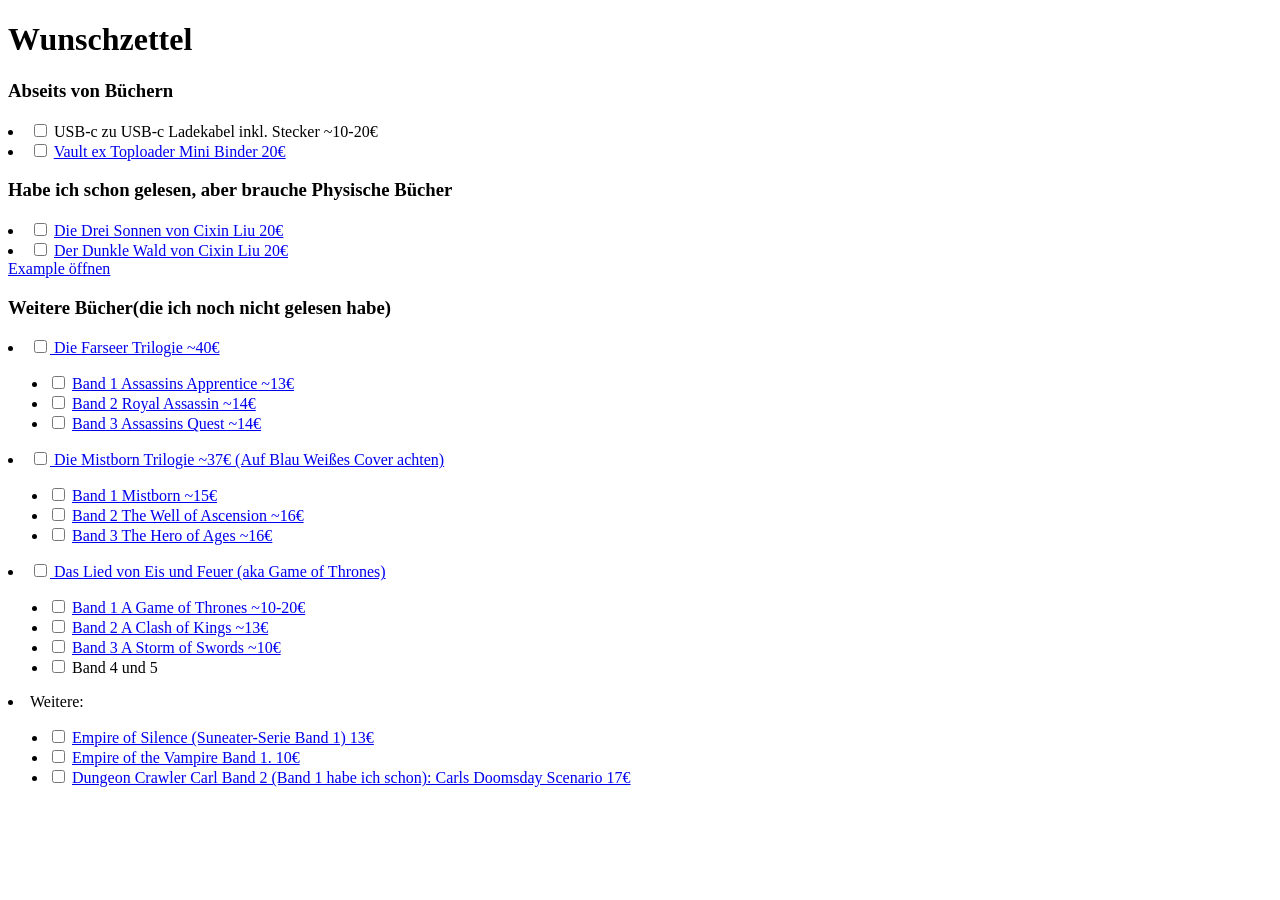
==== index.html @ 37604f82 "Fertiger Wunschzettel erstmal" ====
<!DOCTYPE html>
<html lang="de">
<head>
  <meta charset="UTF-8">
  <title>Wunschzettel</title>
</head>
<body>

  <h1>Wunschzettel</h1>

  <p>
    <h3>Abseits von Büchern</h3>
    <li>
      <input type="checkbox"> USB-c zu USB-c Ladekabel inkl. Stecker ~10-20€ 
    </li>
    <li>
      <input type="checkbox"> <a href="https://www.example.com" target="_blank"> Vault ex Toploader Mini Binder 20€</a>
    </li>
  </p>

  <p>
    <h3>Habe ich schon gelesen, aber brauche Physische Bücher</h3>
    <li>
      <input type="checkbox"> <a href="https://www.example.com" target="_blank"> Die Drei Sonnen von Cixin Liu 20€</a>
    </li>
    <li>
      <input type="checkbox"> <a href="https://www.example.com" target="_blank"> Der Dunkle Wald von Cixin Liu 20€</a>
    </li>

    <a href="https://www.example.com" target="_blank">Example öffnen</a>
  </p>

  <h3>Weitere Bücher(die ich noch nicht gelesen habe)</h3>

  
  <li>
   <input type="checkbox"><a href="https://www.example.com" target="_blank"> Die Farseer Trilogie ~40€</a>
    <ul>
      <li>
        <input type="checkbox"> <a href="https://www.example.com" target="_blank">Band 1 Assassins Apprentice ~13€</a>
      </li>
      <li>
        <input type="checkbox"> <a href="https://www.example.com" target="_blank"> Band 2 Royal Assassin ~14€</a>
      </li>
      <li>
        <input type="checkbox"> <a href="https://www.example.com" target="_blank">Band 3 Assassins Quest ~14€</a>
      </li>
    </ul>
  </li>
  <li>
   <input type="checkbox"><a href="https://www.example.com" target="_blank"> Die Mistborn Trilogie ~37€ (Auf Blau Weißes Cover achten)</a>
    <ul>
      <li>
        <input type="checkbox"> <a href="https://www.example.com" target="_blank">Band 1 Mistborn ~15€</a>
      </li>
      <li>
        <input type="checkbox"> <a href="https://www.example.com" target="_blank"> Band 2 The Well of Ascension ~16€</a>
      </li>
      <li>
        <input type="checkbox"> <a href="https://www.example.com" target="_blank">Band 3 The Hero of Ages ~16€</a>
      </li>
    </ul>
  </li>
  <li>
   <input type="checkbox"><a href="https://www.example.com" target="_blank"> Das Lied von Eis und Feuer (aka Game of Thrones)</a>
    <ul>
      <li>
        <input type="checkbox"> <a href="https://www.example.com" target="_blank">Band 1 A Game of Thrones ~10-20€</a>
      </li>
      <li>
        <input type="checkbox"> <a href="https://www.example.com" target="_blank"> Band 2 A Clash of Kings ~13€</a>
      </li>
      <li>
        <input type="checkbox"> <a href="https://www.example.com" target="_blank">Band 3 A Storm of Swords ~10€</a>
      </li>
      <li>
      <input type="checkbox"> Band 4 und 5
    </li>
    </ul>
  </li>


    <li>
    Weitere:
    <ul>
      <li>
        <input type="checkbox"> <a href="https://www.example.com" target="_blank"> Empire of Silence (Suneater-Serie Band 1) 13€</a>
      </li>
      <li>
        <input type="checkbox"> <a href="https://www.example.com" target="_blank"> Empire of the Vampire Band 1. 10€</a>
      </li>
      <li>
        <input type="checkbox"> <a href="https://www.example.com" target="_blank">Dungeon Crawler Carl Band 2 (Band 1 habe ich schon): Carls Doomsday Scenario 17€ </a>
      </li>
    </ul>
  </li>
  

</body>
</html>
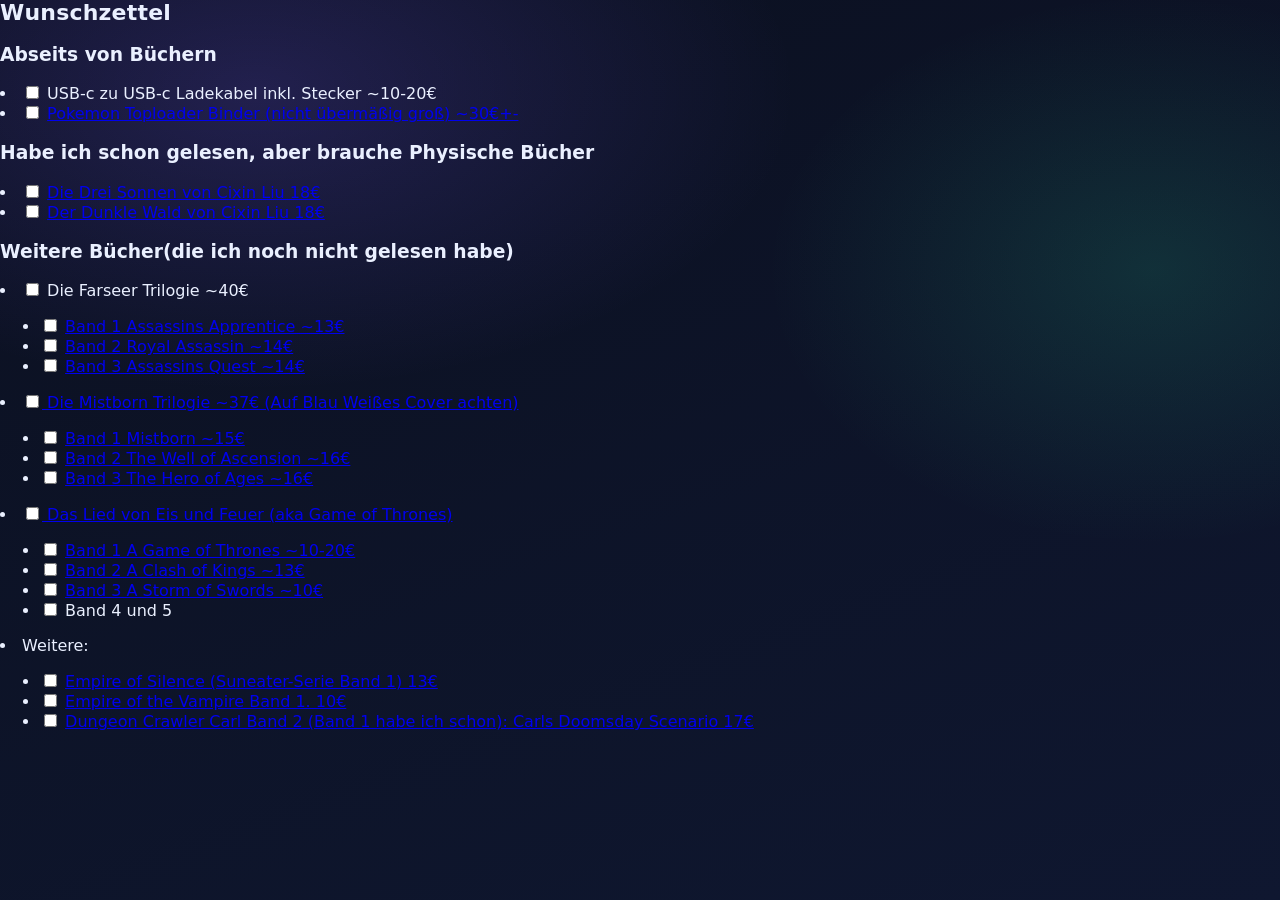
==== commit 6538996d: "wunschi" ====
--- a/index.html
+++ b/index.html
@@ -3,6 +3,8 @@
 <head>
   <meta charset="UTF-8">
   <title>Wunschzettel</title>
+  <link rel="stylesheet" href="style.css" />
+  <script src="wunschzettel.js" defer></script>
 </head>
 <body>
 
@@ -14,64 +16,62 @@
       <input type="checkbox"> USB-c zu USB-c Ladekabel inkl. Stecker ~10-20€ 
     </li>
     <li>
-      <input type="checkbox"> <a href="https://www.example.com" target="_blank"> Vault ex Toploader Mini Binder 20€</a>
+      <input type="checkbox"> <a href="https://www.amazon.de/Toploader-Sammelkarten-Album-Premium-PU-Cover-Toploader-Sammelalbum/dp/B0FWBZ4SND?dib=eyJ2IjoiMSJ9.[base64].Uu86gYOsbK08A5drpC_UyJPKGmhbuOOfyMs3LS2eIqk&dib_tag=se&keywords=toploader%2Bbinder&qid=1781601465&sr=8-6&th=1" target="_blank"> Pokemon Toploader Binder (nicht übermäßig groß) ~30€+-</a>
     </li>
   </p>
 
   <p>
     <h3>Habe ich schon gelesen, aber brauche Physische Bücher</h3>
     <li>
-      <input type="checkbox"> <a href="https://www.example.com" target="_blank"> Die Drei Sonnen von Cixin Liu 20€</a>
+      <input type="checkbox"> <a href="https://www.thalia.de/shop/home/artikeldetails/A1038189458" target="_blank"> Die Drei Sonnen von Cixin Liu 18€</a>
     </li>
     <li>
-      <input type="checkbox"> <a href="https://www.example.com" target="_blank"> Der Dunkle Wald von Cixin Liu 20€</a>
+      <input type="checkbox"> <a href="https://www.thalia.de/shop/home/artikeldetails/A1039481865" target="_blank"> Der Dunkle Wald von Cixin Liu 18€</a>
     </li>
-
-    <a href="https://www.example.com" target="_blank">Example öffnen</a>
   </p>
 
   <h3>Weitere Bücher(die ich noch nicht gelesen habe)</h3>
 
   
   <li>
-   <input type="checkbox"><a href="https://www.example.com" target="_blank"> Die Farseer Trilogie ~40€</a>
+   <input type="checkbox"> Die Farseer Trilogie ~40€
     <ul>
       <li>
-        <input type="checkbox"> <a href="https://www.example.com" target="_blank">Band 1 Assassins Apprentice ~13€</a>
+        <input type="checkbox"> <a href="https://www.thalia.de/shop/home/artikeldetails/A1033025162" target="_blank">Band 1 Assassins Apprentice ~13€</a>
       </li>
       <li>
-        <input type="checkbox"> <a href="https://www.example.com" target="_blank"> Band 2 Royal Assassin ~14€</a>
+        <input type="checkbox"> <a href="https://www.thalia.de/shop/home/artikeldetails/A1033025164" target="_blank"> Band 2 Royal Assassin ~14€</a>
       </li>
       <li>
-        <input type="checkbox"> <a href="https://www.example.com" target="_blank">Band 3 Assassins Quest ~14€</a>
+        <input type="checkbox"> <a href="https://www.thalia.de/shop/home/artikeldetails/A1033025166" target="_blank">Band 3 Assassins Quest ~14€</a>
       </li>
     </ul>
   </li>
   <li>
-   <input type="checkbox"><a href="https://www.example.com" target="_blank"> Die Mistborn Trilogie ~37€ (Auf Blau Weißes Cover achten)</a>
+   <input type="checkbox"><a href="https://www.thalia.de/shop/home/artikeldetails/A1035151431" target="_blank"> Die Mistborn Trilogie ~37€ (Auf Blau Weißes Cover achten)</a>
     <ul>
       <li>
-        <input type="checkbox"> <a href="https://www.example.com" target="_blank">Band 1 Mistborn ~15€</a>
+        <input type="checkbox"> <a href="https://www.thalia.de/shop/home/artikeldetails/A1007835165" target="_blank">Band 1 Mistborn ~15€</a>
       </li>
       <li>
-        <input type="checkbox"> <a href="https://www.example.com" target="_blank"> Band 2 The Well of Ascension ~16€</a>
+        <input type="checkbox"> <a href="https://www.thalia.de/shop/home/artikeldetails/A1008256740" target="_blank"> Band 2 The Well of Ascension ~16€</a>
       </li>
       <li>
-        <input type="checkbox"> <a href="https://www.example.com" target="_blank">Band 3 The Hero of Ages ~16€</a>
+        <input type="checkbox"> <a href="https://www.thalia.de/shop/home/artikeldetails/A1008663283" target="_blank">Band 3 The Hero of Ages ~16€</a>
       </li>
     </ul>
   </li>
   <li>
-   <input type="checkbox"><a href="https://www.example.com" target="_blank"> Das Lied von Eis und Feuer (aka Game of Thrones)</a>
+   <input type="checkbox"><a href="https://www.thalia.de/shop/home/artikeldetails/A1021345737" target="_blank"> Das Lied von Eis und Feuer (aka Game of Thrones)</a>
     <ul>
       <li>
-        <input type="checkbox"> <a href="https://www.example.com" target="_blank">Band 1 A Game of Thrones ~10-20€</a>
+        <input type="checkbox"> <a href="https://www.thalia.de/shop/home/artikeldetails/A1003177302" target="_blank">Band 1 A Game of Thrones ~10-20€</a>
       </li>
       <li>
-        <input type="checkbox"> <a href="https://www.example.com" target="_blank"> Band 2 A Clash of Kings ~13€</a>
+        <input type="checkbox"> <a href="https://www.thalia.de/shop/home/artikeldetails/A1018642837" target="_blank"> Band 2 A Clash of Kings ~13€</a>
       </li>
       <li>
-        <input type="checkbox"> <a href="https://www.example.com" target="_blank">Band 3 A Storm of Swords ~10€</a>
+        <input type="checkbox"> <a href="https://www.thalia.de/shop/home/artikeldetails/A1001451757" target="_blank">Band 3 A Storm of Swords ~10€</a>
       </li>
       <li>
       <input type="checkbox"> Band 4 und 5
@@ -84,13 +84,13 @@
     Weitere:
     <ul>
       <li>
-        <input type="checkbox"> <a href="https://www.example.com" target="_blank"> Empire of Silence (Suneater-Serie Band 1) 13€</a>
+        <input type="checkbox"> <a href="https://www.thalia.de/shop/home/artikeldetails/A1040273490" target="_blank"> Empire of Silence (Suneater-Serie Band 1) 13€</a>
       </li>
       <li>
-        <input type="checkbox"> <a href="https://www.example.com" target="_blank"> Empire of the Vampire Band 1. 10€</a>
+        <input type="checkbox"> <a href="https://www.thalia.de/shop/home/artikeldetails/A1063739533" target="_blank"> Empire of the Vampire Band 1. 10€</a>
       </li>
       <li>
-        <input type="checkbox"> <a href="https://www.example.com" target="_blank">Dungeon Crawler Carl Band 2 (Band 1 habe ich schon): Carls Doomsday Scenario 17€ </a>
+        <input type="checkbox"> <a href="https://www.thalia.de/shop/home/artikeldetails/A1077316697" target="_blank">Dungeon Crawler Carl Band 2 (Band 1 habe ich schon): Carls Doomsday Scenario 17€ </a>
       </li>
     </ul>
   </li>
--- a/style.css
+++ b/style.css
@@ -0,0 +1,225 @@
+:root{
+  --bg1:#0b1020;
+  --bg2:#0f1730;
+  --card:#121a33cc;
+  --stroke:#ffffff1a;
+  --text:#eaf0ff;
+  --muted:#b9c4e6;
+  --accent:#7c5cff;
+  --accent2:#2ee9a6;
+  --danger:#ff4d6d;
+  --shadow: 0 18px 60px #00000066;
+  --radius: 18px;
+}
+
+*{ box-sizing:border-box; }
+html,body{ height:100%; }
+
+body{
+  margin:0;
+  font-family: ui-sans-serif, system-ui, -apple-system, Segoe UI, Roboto, Arial, "Noto Sans", "Liberation Sans", sans-serif;
+  color:var(--text);
+  background:
+    radial-gradient(900px 500px at 20% 10%, #7c5cff33, transparent 60%),
+    radial-gradient(700px 500px at 90% 30%, #2ee9a622, transparent 55%),
+    linear-gradient(160deg, var(--bg1), var(--bg2));
+}
+
+.app{
+  max-width: 920px;
+  margin: 0 auto;
+  padding: 28px 18px 40px;
+}
+
+.header{
+  display:flex;
+  gap:18px;
+  align-items:stretch;
+  justify-content:space-between;
+  flex-wrap:wrap;
+  margin-bottom:18px;
+}
+
+.brand{
+  display:flex;
+  gap:14px;
+  align-items:center;
+  padding: 16px 18px;
+  background: linear-gradient(180deg, #ffffff10, #ffffff06);
+  border:1px solid var(--stroke);
+  border-radius: var(--radius);
+  box-shadow: var(--shadow);
+  backdrop-filter: blur(10px);
+  flex: 1 1 420px;
+}
+
+.logo{
+  width:48px;
+  height:48px;
+  border-radius: 14px;
+  display:grid;
+  place-items:center;
+  font-size: 22px;
+  background: linear-gradient(135deg, #7c5cff, #2ee9a6);
+  box-shadow: 0 10px 24px #00000055;
+}
+
+h1{
+  margin:0;
+  font-size: 22px;
+  letter-spacing: 0.2px;
+}
+
+.subtitle{
+  margin:4px 0 0;
+  color: var(--muted);
+  font-size: 13px;
+}
+
+.playercard{
+  min-width: 220px;
+  padding: 16px 18px;
+  background: linear-gradient(180deg, #ffffff10, #ffffff06);
+  border:1px solid var(--stroke);
+  border-radius: var(--radius);
+  box-shadow: var(--shadow);
+  backdrop-filter: blur(10px);
+  display:flex;
+  flex-direction:column;
+  justify-content:center;
+}
+
+.label{
+  font-size: 12px;
+  color: var(--muted);
+  letter-spacing: .2px;
+}
+
+.player{
+  margin-top: 6px;
+  font-weight: 700;
+  font-size: 18px;
+}
+
+.card{
+  padding: 18px;
+  border: 1px solid var(--stroke);
+  border-radius: calc(var(--radius) + 2px);
+  background: linear-gradient(180deg, #ffffff12, #ffffff06);
+  box-shadow: var(--shadow);
+  backdrop-filter: blur(10px);
+}
+
+.card-header h2{
+  margin: 0;
+  font-size: 18px;
+}
+.muted{ color: var(--muted); }
+.small{ font-size: 12px; }
+
+.wordbox{
+  margin-top: 14px;
+  padding: 16px;
+  border-radius: 16px;
+  border: 1px dashed #ffffff33;
+  background: #0a102499;
+
+  max-height: 220px;  
+  display: flex;
+  flex-direction: column;
+  justify-content: center;
+}
+
+.word{
+  min-height: 54px;
+  display:flex;
+  align-items:center;
+  justify-content:center;
+  text-align:center;
+  font-size: clamp(18px, 3.5vw, 28px);
+  font-weight: 800;
+  letter-spacing: .4px;
+  padding: 6px 10px;
+}
+
+.actions{
+  margin-top: 16px;
+  display:flex;
+  gap: 12px;
+  flex-wrap:wrap;
+  position: sticky;
+  bottom: 16px;
+}
+
+.btn{
+  appearance:none;
+  border:1px solid var(--stroke);
+  background:#ffffff0c;
+  color: var(--text);
+  padding: 12px 14px;
+  border-radius: 14px;
+  cursor:pointer;
+  font-weight: 700;
+  letter-spacing: .2px;
+  transition: transform .08s ease, background .2s ease, border-color .2s ease, box-shadow .2s ease;
+  flex: 1 1 220px;
+}
+
+.btn:hover{
+  background:#ffffff14;
+  border-color:#ffffff2a;
+}
+
+.btn:active{
+  transform: translateY(1px) scale(.99);
+}
+
+.btn.primary{
+  border: none;
+  background: linear-gradient(135deg, var(--accent), var(--accent2));
+  box-shadow: 0 14px 30px #00000066;
+}
+
+.btn.primary:hover{
+  box-shadow: 0 18px 36px #00000077;
+}
+
+.btn.ghost{
+  background: transparent;
+}
+
+.debug{
+  margin-top: 12px;
+  display:flex;
+  gap:10px;
+  align-items:center;
+  justify-content:center;
+  opacity:.9;
+}
+
+.badge{
+  font-size: 11px;
+  padding: 4px 10px;
+  border-radius: 999px;
+  border: 1px solid #ffffff2a;
+  background:#ffffff10;
+  color: var(--muted);
+}
+
+.debugtext{
+  font-family: ui-monospace, SFMono-Regular, Menlo, Monaco, Consolas, "Liberation Mono", "Courier New", monospace;
+  font-size: 12px;
+  color: #d6ddff;
+}
+
+.footer{
+  margin-top: 14px;
+  padding: 0 6px;
+}
+
+code{
+  background:#ffffff10;
+  border:1px solid #ffffff1a;
+  padding:2px 6px;
+  border-radius: 8px;
+}
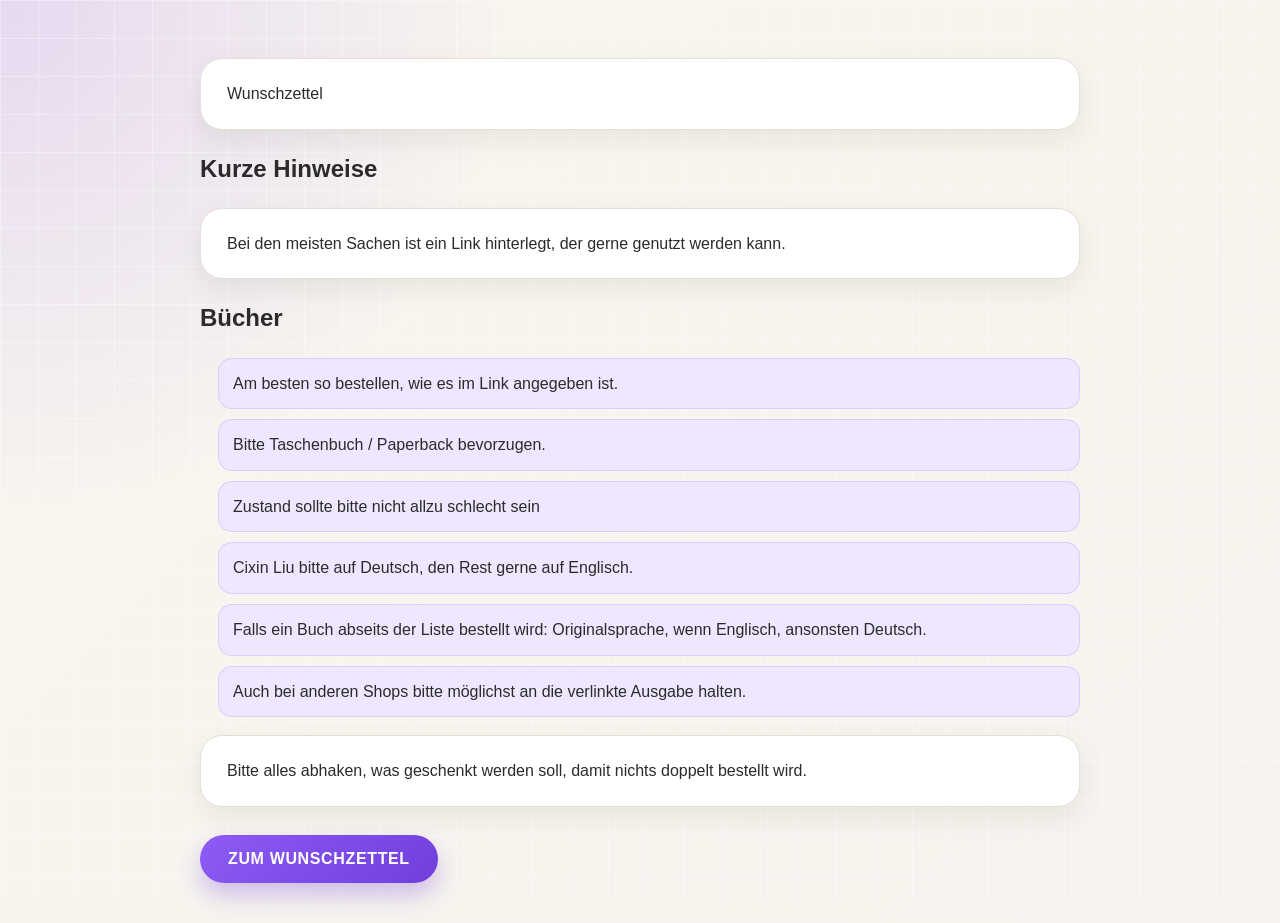
==== commit 10d31f07: "firebase start" ====
--- a/index.html
+++ b/index.html
@@ -1,100 +1,40 @@
 <!DOCTYPE html>
 <html lang="de">
 <head>
-  <meta charset="UTF-8">
-  <title>Wunschzettel</title>
+  <meta charset="UTF-8" />
+  <meta name="viewport" content="width=device-width, initial-scale=1.0" />
+  <title>Infos zum Wunschzettel</title>
   <link rel="stylesheet" href="style.css" />
-  <script src="wunschzettel.js" defer></script>
+  <script src="startseite.js" defer></script>
 </head>
 <body>
+  <main class="page page--intro">
+    <section class="card intro-card">
+      <p class="eyebrow">Wunschzettel</p>
+      <h1>Kurze Hinweise</h1>
 
-  <h1>Wunschzettel</h1>
+      <p>
+        Bei den meisten Sachen ist ein Link hinterlegt, der gerne genutzt werden kann.
+      </p>
 
-  <p>
-    <h3>Abseits von Büchern</h3>
-    <li>
-      <input type="checkbox"> USB-c zu USB-c Ladekabel inkl. Stecker ~10-20€ 
-    </li>
-    <li>
-      <input type="checkbox"> <a href="https://www.amazon.de/Toploader-Sammelkarten-Album-Premium-PU-Cover-Toploader-Sammelalbum/dp/B0FWBZ4SND?dib=eyJ2IjoiMSJ9.[base64].Uu86gYOsbK08A5drpC_UyJPKGmhbuOOfyMs3LS2eIqk&dib_tag=se&keywords=toploader%2Bbinder&qid=1781601465&sr=8-6&th=1" target="_blank"> Pokemon Toploader Binder (nicht übermäßig groß) ~30€+-</a>
-    </li>
-  </p>
+      <section class="info-box" aria-labelledby="buecher-hinweise">
+        <h2 id="buecher-hinweise">Bücher</h2>
+        <ul class="note-list">
+          <li>Am besten so bestellen, wie es im Link angegeben ist.</li>
+          <li>Bitte Taschenbuch / Paperback bevorzugen.</li>
+          <li>Zustand sollte bitte nicht allzu schlecht sein</li>
+          <li>Cixin Liu bitte auf Deutsch, den Rest gerne auf Englisch.</li>
+          <li>Falls ein Buch abseits der Liste bestellt wird: Originalsprache, wenn Englisch, ansonsten Deutsch.</li>
+          <li>Auch bei anderen Shops bitte möglichst an die verlinkte Ausgabe halten.</li>
+        </ul>
+      </section>
 
-  <p>
-    <h3>Habe ich schon gelesen, aber brauche Physische Bücher</h3>
-    <li>
-      <input type="checkbox"> <a href="https://www.thalia.de/shop/home/artikeldetails/A1038189458" target="_blank"> Die Drei Sonnen von Cixin Liu 18€</a>
-    </li>
-    <li>
-      <input type="checkbox"> <a href="https://www.thalia.de/shop/home/artikeldetails/A1039481865" target="_blank"> Der Dunkle Wald von Cixin Liu 18€</a>
-    </li>
-  </p>
+      <p class="important-note">
+        Bitte alles abhaken, was geschenkt werden soll, damit nichts doppelt bestellt wird.
+      </p>
 
-  <h3>Weitere Bücher(die ich noch nicht gelesen habe)</h3>
-
-  
-  <li>
-   <input type="checkbox"> Die Farseer Trilogie ~40€
-    <ul>
-      <li>
-        <input type="checkbox"> <a href="https://www.thalia.de/shop/home/artikeldetails/A1033025162" target="_blank">Band 1 Assassins Apprentice ~13€</a>
-      </li>
-      <li>
-        <input type="checkbox"> <a href="https://www.thalia.de/shop/home/artikeldetails/A1033025164" target="_blank"> Band 2 Royal Assassin ~14€</a>
-      </li>
-      <li>
-        <input type="checkbox"> <a href="https://www.thalia.de/shop/home/artikeldetails/A1033025166" target="_blank">Band 3 Assassins Quest ~14€</a>
-      </li>
-    </ul>
-  </li>
-  <li>
-   <input type="checkbox"><a href="https://www.thalia.de/shop/home/artikeldetails/A1035151431" target="_blank"> Die Mistborn Trilogie ~37€ (Auf Blau Weißes Cover achten)</a>
-    <ul>
-      <li>
-        <input type="checkbox"> <a href="https://www.thalia.de/shop/home/artikeldetails/A1007835165" target="_blank">Band 1 Mistborn ~15€</a>
-      </li>
-      <li>
-        <input type="checkbox"> <a href="https://www.thalia.de/shop/home/artikeldetails/A1008256740" target="_blank"> Band 2 The Well of Ascension ~16€</a>
-      </li>
-      <li>
-        <input type="checkbox"> <a href="https://www.thalia.de/shop/home/artikeldetails/A1008663283" target="_blank">Band 3 The Hero of Ages ~16€</a>
-      </li>
-    </ul>
-  </li>
-  <li>
-   <input type="checkbox"><a href="https://www.thalia.de/shop/home/artikeldetails/A1021345737" target="_blank"> Das Lied von Eis und Feuer (aka Game of Thrones)</a>
-    <ul>
-      <li>
-        <input type="checkbox"> <a href="https://www.thalia.de/shop/home/artikeldetails/A1003177302" target="_blank">Band 1 A Game of Thrones ~10-20€</a>
-      </li>
-      <li>
-        <input type="checkbox"> <a href="https://www.thalia.de/shop/home/artikeldetails/A1018642837" target="_blank"> Band 2 A Clash of Kings ~13€</a>
-      </li>
-      <li>
-        <input type="checkbox"> <a href="https://www.thalia.de/shop/home/artikeldetails/A1001451757" target="_blank">Band 3 A Storm of Swords ~10€</a>
-      </li>
-      <li>
-      <input type="checkbox"> Band 4 und 5
-    </li>
-    </ul>
-  </li>
-
-
-    <li>
-    Weitere:
-    <ul>
-      <li>
-        <input type="checkbox"> <a href="https://www.thalia.de/shop/home/artikeldetails/A1040273490" target="_blank"> Empire of Silence (Suneater-Serie Band 1) 13€</a>
-      </li>
-      <li>
-        <input type="checkbox"> <a href="https://www.thalia.de/shop/home/artikeldetails/A1063739533" target="_blank"> Empire of the Vampire Band 1. 10€</a>
-      </li>
-      <li>
-        <input type="checkbox"> <a href="https://www.thalia.de/shop/home/artikeldetails/A1077316697" target="_blank">Dungeon Crawler Carl Band 2 (Band 1 habe ich schon): Carls Doomsday Scenario 17€ </a>
-      </li>
-    </ul>
-  </li>
-  
-
+      <button id="btnStart" class="button" type="button">Zum Wunschzettel</button>
+    </section>
+  </main>
 </body>
 </html>
--- a/style.css
+++ b/style.css
@@ -1,225 +1,254 @@
-:root{
-  --bg1:#0b1020;
-  --bg2:#0f1730;
-  --card:#121a33cc;
-  --stroke:#ffffff1a;
-  --text:#eaf0ff;
-  --muted:#b9c4e6;
-  --accent:#7c5cff;
-  --accent2:#2ee9a6;
-  --danger:#ff4d6d;
-  --shadow: 0 18px 60px #00000066;
-  --radius: 18px;
-}
-
-*{ box-sizing:border-box; }
-html,body{ height:100%; }
-
-body{
-  margin:0;
-  font-family: ui-sans-serif, system-ui, -apple-system, Segoe UI, Roboto, Arial, "Noto Sans", "Liberation Sans", sans-serif;
-  color:var(--text);
+/* style.css – Layout für Startseite und Wunschzettel */
+
+:root {
+  --bg: #f6f3ee;
+  --card: #ffffff;
+  --text: #2b2b2b;
+  --muted: #686868;
+  --accent: #8d5cf6;
+  --accent-dark: #6f3edc;
+  --accent-soft: #eee7ff;
+  --border: #e4ded4;
+  --shadow: 0 16px 40px rgba(48, 36, 23, 0.12);
+}
+
+* {
+  box-sizing: border-box;
+}
+
+html {
+  scroll-behavior: smooth;
+}
+
+body {
+  margin: 0;
+  min-height: 100vh;
+  padding: 40px 18px;
+  font-family: Arial, Helvetica, sans-serif;
+  line-height: 1.6;
+  color: var(--text);
   background:
-    radial-gradient(900px 500px at 20% 10%, #7c5cff33, transparent 60%),
-    radial-gradient(700px 500px at 90% 30%, #2ee9a622, transparent 55%),
-    linear-gradient(160deg, var(--bg1), var(--bg2));
-}
-
-.app{
-  max-width: 920px;
-  margin: 0 auto;
-  padding: 28px 18px 40px;
-}
-
-.header{
-  display:flex;
-  gap:18px;
-  align-items:stretch;
-  justify-content:space-between;
-  flex-wrap:wrap;
-  margin-bottom:18px;
-}
-
-.brand{
-  display:flex;
-  gap:14px;
-  align-items:center;
-  padding: 16px 18px;
-  background: linear-gradient(180deg, #ffffff10, #ffffff06);
-  border:1px solid var(--stroke);
-  border-radius: var(--radius);
+    radial-gradient(circle at top left, rgba(141, 92, 246, 0.18), transparent 32rem),
+    linear-gradient(135deg, #f9f5ef 0%, var(--bg) 100%);
+}
+
+body::before {
+  content: "";
+  position: fixed;
+  inset: 0;
+  pointer-events: none;
+  background-image: linear-gradient(rgba(255, 255, 255, 0.35) 1px, transparent 1px),
+                    linear-gradient(90deg, rgba(255, 255, 255, 0.35) 1px, transparent 1px);
+  background-size: 38px 38px;
+}
+
+body > * {
+  position: relative;
+  max-width: 880px;
+  margin-left: auto;
+  margin-right: auto;
+}
+
+/* Hauptkarte */
+body {
+  display: block;
+}
+
+h1,
+body > h3:first-of-type,
+body > p:first-of-type {
+  max-width: 880px;
+}
+
+body > h1 {
+  margin-top: 0;
+  margin-bottom: 24px;
+  padding: 30px 34px;
+  color: white;
+  text-align: center;
+  font-size: clamp(2rem, 5vw, 3.4rem);
+  letter-spacing: 0.03em;
+  background: linear-gradient(135deg, var(--accent), #ff8fb3);
+  border-radius: 28px;
   box-shadow: var(--shadow);
-  backdrop-filter: blur(10px);
-  flex: 1 1 420px;
-}
-
-.logo{
-  width:48px;
-  height:48px;
+}
+
+/* Startseite: falls kein h1 vorhanden ist */
+body:not(:has(h1))::after {
+  content: "Wunschzettel";
+  display: block;
+  max-width: 880px;
+  margin: 0 auto 22px;
+  padding: 30px 34px;
+  color: white;
+  text-align: center;
+  font-size: clamp(2rem, 5vw, 3.4rem);
+  font-weight: 800;
+  letter-spacing: 0.03em;
+  background: linear-gradient(135deg, var(--accent), #ff8fb3);
+  border-radius: 28px;
+  box-shadow: var(--shadow);
+  position: relative;
+}
+
+p,
+body > li,
+body > ul,
+body > h3 {
+  background: var(--card);
+  border: 1px solid var(--border);
+  border-radius: 22px;
+  box-shadow: 0 10px 28px rgba(35, 25, 10, 0.07);
+}
+
+p {
+  padding: 22px 26px;
+  margin-top: 18px;
+  margin-bottom: 18px;
+}
+
+h3 {
+  margin-top: 28px;
+  margin-bottom: 12px;
+  padding: 16px 20px;
+  color: var(--accent-dark);
+  font-size: 1.25rem;
+  border-left: 7px solid var(--accent);
+}
+
+/* Wunschlisten-Einträge */
+li {
+  list-style: none;
+  margin: 10px 0;
+  padding: 12px 14px;
+  background: rgba(255, 255, 255, 0.72);
+  border: 1px solid rgba(228, 222, 212, 0.8);
   border-radius: 14px;
-  display:grid;
-  place-items:center;
-  font-size: 22px;
-  background: linear-gradient(135deg, #7c5cff, #2ee9a6);
-  box-shadow: 0 10px 24px #00000055;
-}
-
-h1{
-  margin:0;
-  font-size: 22px;
-  letter-spacing: 0.2px;
-}
-
-.subtitle{
-  margin:4px 0 0;
+  transition: transform 0.18s ease, box-shadow 0.18s ease, background 0.18s ease;
+}
+
+body > li {
+  padding: 16px 20px;
+  margin-top: 14px;
+  margin-bottom: 14px;
+}
+
+li:hover {
+  transform: translateY(-2px);
+  background: #fff;
+  box-shadow: 0 8px 20px rgba(35, 25, 10, 0.08);
+}
+
+ul {
+  margin-top: 12px;
+  padding-left: 18px;
+}
+
+ul li {
+  background: var(--accent-soft);
+  border-color: rgba(141, 92, 246, 0.18);
+}
+
+/* Links */
+a {
+  color: var(--accent-dark);
+  font-weight: 700;
+  text-decoration: none;
+  border-bottom: 2px solid rgba(141, 92, 246, 0.25);
+}
+
+a:hover,
+a:focus-visible {
+  color: #4c1fb8;
+  border-bottom-color: currentColor;
+}
+
+/* Checkboxen */
+input[type="checkbox"] {
+  width: 1.15rem;
+  height: 1.15rem;
+  margin-right: 10px;
+  vertical-align: -3px;
+  accent-color: var(--accent);
+  cursor: pointer;
+}
+
+li:has(input[type="checkbox"]:checked) {
   color: var(--muted);
-  font-size: 13px;
-}
-
-.playercard{
-  min-width: 220px;
-  padding: 16px 18px;
-  background: linear-gradient(180deg, #ffffff10, #ffffff06);
-  border:1px solid var(--stroke);
-  border-radius: var(--radius);
-  box-shadow: var(--shadow);
-  backdrop-filter: blur(10px);
-  display:flex;
-  flex-direction:column;
-  justify-content:center;
-}
-
-.label{
-  font-size: 12px;
+  background: #eef8ef;
+  border-color: #badfc0;
+  text-decoration: line-through;
+}
+
+li:has(input[type="checkbox"]:checked)::after {
+  content: " X ";
+  display: inline-block;
+  margin-left: 8px;
+  padding: 2px 8px;
+  color: #ff0000;
+  font-size: 0.78rem;
+  font-weight: 700;
+  text-decoration: none;
+  background: #f1dcdc;
+  border-radius: 999px;
+}
+
+/* Button auf der Startseite */
+button {
+  display: block;
+  margin-top: 28px;
+  padding: 15px 28px;
+  color: white;
+  font-size: 1rem;
+  font-weight: 800;
+  letter-spacing: 0.04em;
+  text-transform: uppercase;
+  background: linear-gradient(135deg, var(--accent), var(--accent-dark));
+  border: 0;
+  border-radius: 999px;
+  box-shadow: 0 12px 24px rgba(111, 62, 220, 0.3);
+  cursor: pointer;
+  transition: transform 0.18s ease, box-shadow 0.18s ease;
+}
+
+button:hover,
+button:focus-visible {
+  transform: translateY(-2px) scale(1.02);
+  box-shadow: 0 16px 30px rgba(111, 62, 220, 0.38);
+}
+
+button:active {
+  transform: translateY(0) scale(0.99);
+}
+
+/* Bessere Lesbarkeit auf kleinen Bildschirmen */
+@media (max-width: 640px) {
+  body {
+    padding: 22px 12px;
+  }
+
+  body > h1,
+  body:not(:has(h1))::after,
+  p,
+  h3,
+  body > li {
+    border-radius: 18px;
+  }
+
+  p,
+  body > li {
+    padding: 18px 16px;
+  }
+
+  li {
+    padding: 11px 12px;
+  }
+
+  ul {
+    padding-left: 8px;
+  }
+}
+.group-title:has(input[type="checkbox"]:checked) {
   color: var(--muted);
-  letter-spacing: .2px;
-}
-
-.player{
-  margin-top: 6px;
-  font-weight: 700;
-  font-size: 18px;
-}
-
-.card{
-  padding: 18px;
-  border: 1px solid var(--stroke);
-  border-radius: calc(var(--radius) + 2px);
-  background: linear-gradient(180deg, #ffffff12, #ffffff06);
-  box-shadow: var(--shadow);
-  backdrop-filter: blur(10px);
-}
-
-.card-header h2{
-  margin: 0;
-  font-size: 18px;
-}
-.muted{ color: var(--muted); }
-.small{ font-size: 12px; }
-
-.wordbox{
-  margin-top: 14px;
-  padding: 16px;
-  border-radius: 16px;
-  border: 1px dashed #ffffff33;
-  background: #0a102499;
-
-  max-height: 220px;  
-  display: flex;
-  flex-direction: column;
-  justify-content: center;
-}
-
-.word{
-  min-height: 54px;
-  display:flex;
-  align-items:center;
-  justify-content:center;
-  text-align:center;
-  font-size: clamp(18px, 3.5vw, 28px);
-  font-weight: 800;
-  letter-spacing: .4px;
-  padding: 6px 10px;
-}
-
-.actions{
-  margin-top: 16px;
-  display:flex;
-  gap: 12px;
-  flex-wrap:wrap;
-  position: sticky;
-  bottom: 16px;
-}
-
-.btn{
-  appearance:none;
-  border:1px solid var(--stroke);
-  background:#ffffff0c;
-  color: var(--text);
-  padding: 12px 14px;
-  border-radius: 14px;
-  cursor:pointer;
-  font-weight: 700;
-  letter-spacing: .2px;
-  transition: transform .08s ease, background .2s ease, border-color .2s ease, box-shadow .2s ease;
-  flex: 1 1 220px;
-}
-
-.btn:hover{
-  background:#ffffff14;
-  border-color:#ffffff2a;
-}
-
-.btn:active{
-  transform: translateY(1px) scale(.99);
-}
-
-.btn.primary{
-  border: none;
-  background: linear-gradient(135deg, var(--accent), var(--accent2));
-  box-shadow: 0 14px 30px #00000066;
-}
-
-.btn.primary:hover{
-  box-shadow: 0 18px 36px #00000077;
-}
-
-.btn.ghost{
-  background: transparent;
-}
-
-.debug{
-  margin-top: 12px;
-  display:flex;
-  gap:10px;
-  align-items:center;
-  justify-content:center;
-  opacity:.9;
-}
-
-.badge{
-  font-size: 11px;
-  padding: 4px 10px;
-  border-radius: 999px;
-  border: 1px solid #ffffff2a;
-  background:#ffffff10;
-  color: var(--muted);
-}
-
-.debugtext{
-  font-family: ui-monospace, SFMono-Regular, Menlo, Monaco, Consolas, "Liberation Mono", "Courier New", monospace;
-  font-size: 12px;
-  color: #d6ddff;
-}
-
-.footer{
-  margin-top: 14px;
-  padding: 0 6px;
-}
-
-code{
-  background:#ffffff10;
-  border:1px solid #ffffff1a;
-  padding:2px 6px;
-  border-radius: 8px;
-}
+  text-decoration: line-through;
+}
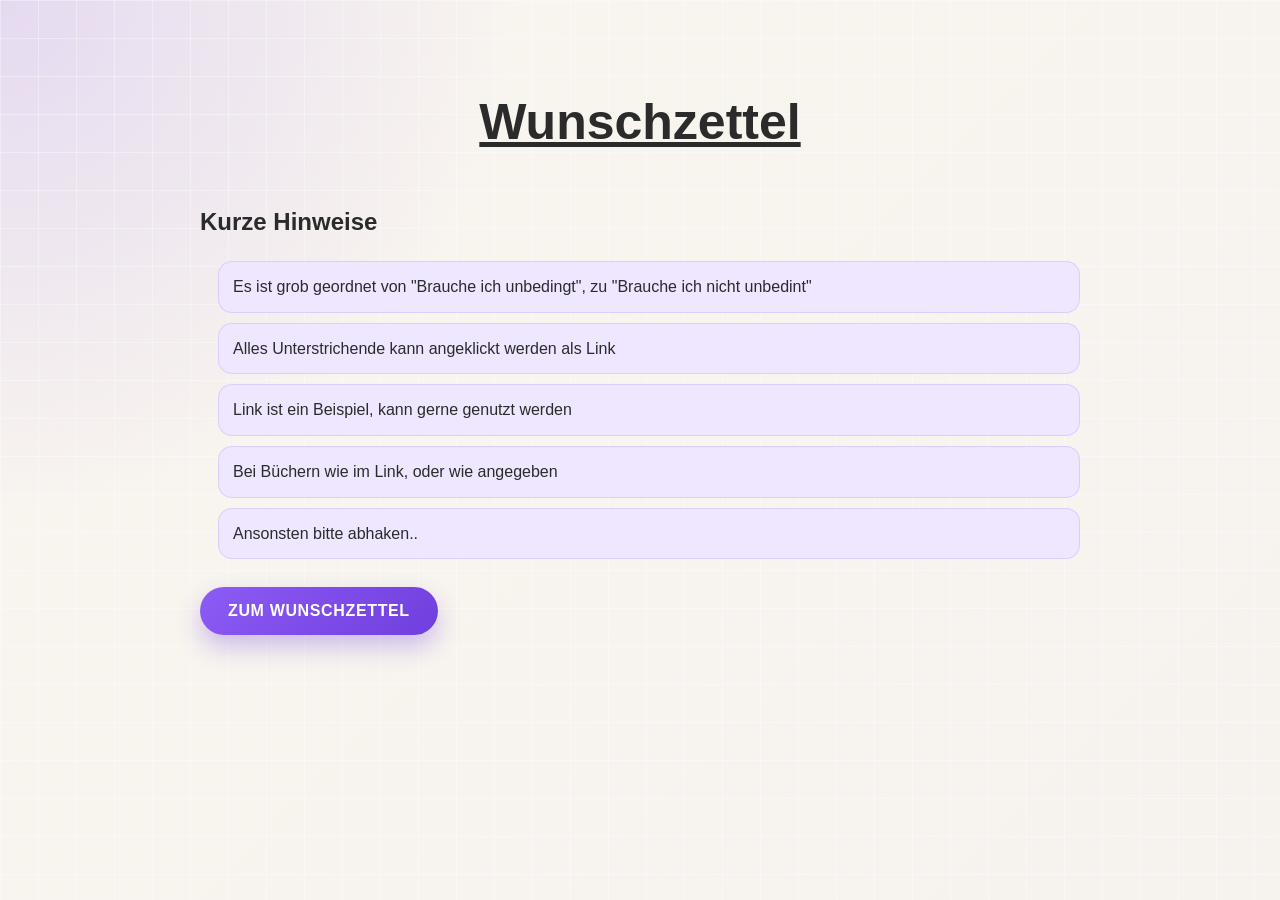
==== commit e56e54cb: "Sorted and colored" ====
--- a/index.html
+++ b/index.html
@@ -10,28 +10,17 @@
 <body>
   <main class="page page--intro">
     <section class="card intro-card">
-      <p class="eyebrow">Wunschzettel</p>
-      <h1>Kurze Hinweise</h1>
+      <h1>Wunschzettel</h1>
+      <h2>Kurze Hinweise</h2>
+      <ul class="note-list">
+          <li>Es ist grob geordnet von "Brauche ich unbedingt", zu "Brauche ich nicht unbedint"</li>
+          <li>Alles Unterstrichende kann angeklickt werden als Link</li>
+          <li>Link ist ein Beispiel, kann gerne genutzt werden</li>
+          <li>Bei Büchern wie im Link, oder wie angegeben</li>
+          <li>Ansonsten bitte abhaken..</li>
+        </ul>
+      
 
-      <p>
-        Bei den meisten Sachen ist ein Link hinterlegt, der gerne genutzt werden kann.
-      </p>
-
-      <section class="info-box" aria-labelledby="buecher-hinweise">
-        <h2 id="buecher-hinweise">Bücher</h2>
-        <ul class="note-list">
-          <li>Am besten so bestellen, wie es im Link angegeben ist.</li>
-          <li>Bitte Taschenbuch / Paperback bevorzugen.</li>
-          <li>Zustand sollte bitte nicht allzu schlecht sein</li>
-          <li>Cixin Liu bitte auf Deutsch, den Rest gerne auf Englisch.</li>
-          <li>Falls ein Buch abseits der Liste bestellt wird: Originalsprache, wenn Englisch, ansonsten Deutsch.</li>
-          <li>Auch bei anderen Shops bitte möglichst an die verlinkte Ausgabe halten.</li>
-        </ul>
-      </section>
-
-      <p class="important-note">
-        Bitte alles abhaken, was geschenkt werden soll, damit nichts doppelt bestellt wird.
-      </p>
 
       <button id="btnStart" class="button" type="button">Zum Wunschzettel</button>
     </section>
--- a/style.css
+++ b/style.css
@@ -251,4 +251,25 @@
 .group-title:has(input[type="checkbox"]:checked) {
   color: var(--muted);
   text-decoration: line-through;
-}+}
+
+.wish-item-book {
+  background: #fab9bd;
+  border-color: #000000;
+}
+
+.wish-item-dailyL {
+  background: #98bfe4;
+  border-color: #000000;
+}
+
+.wish-item-TT {
+  background: #8ce7a9;
+  border-color: #000000;
+}
+
+ h1 {
+  text-align: center;
+  font-size: 50px;
+  text-decoration: underline;
+ }
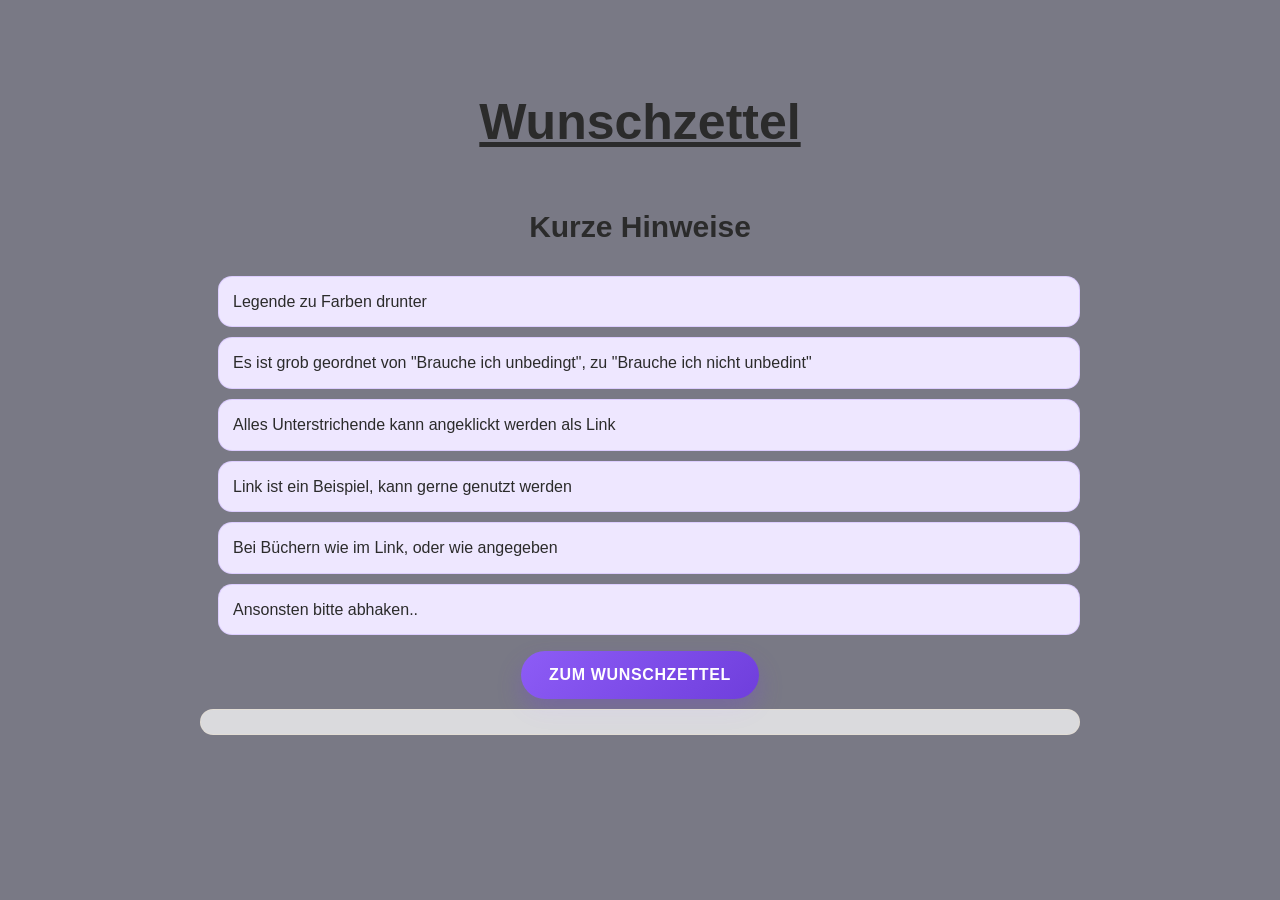
==== commit 653703fe: "background" ====
--- a/index.html
+++ b/index.html
@@ -13,6 +13,7 @@
       <h1>Wunschzettel</h1>
       <h2>Kurze Hinweise</h2>
       <ul class="note-list">
+          <li>Legende zu Farben drunter</li>
           <li>Es ist grob geordnet von "Brauche ich unbedingt", zu "Brauche ich nicht unbedint"</li>
           <li>Alles Unterstrichende kann angeklickt werden als Link</li>
           <li>Link ist ein Beispiel, kann gerne genutzt werden</li>
@@ -23,6 +24,8 @@
 
 
       <button id="btnStart" class="button" type="button">Zum Wunschzettel</button>
+
+      <li></li>
     </section>
   </main>
 </body>
--- a/style.css
+++ b/style.css
@@ -27,9 +27,7 @@
   font-family: Arial, Helvetica, sans-serif;
   line-height: 1.6;
   color: var(--text);
-  background:
-    radial-gradient(circle at top left, rgba(141, 92, 246, 0.18), transparent 32rem),
-    linear-gradient(135deg, #f9f5ef 0%, var(--bg) 100%);
+  background: #797985;
 }
 
 body::before {
@@ -37,8 +35,7 @@
   position: fixed;
   inset: 0;
   pointer-events: none;
-  background-image: linear-gradient(rgba(255, 255, 255, 0.35) 1px, transparent 1px),
-                    linear-gradient(90deg, rgba(255, 255, 255, 0.35) 1px, transparent 1px);
+
   background-size: 38px 38px;
 }
 
@@ -209,6 +206,7 @@
   box-shadow: 0 12px 24px rgba(111, 62, 220, 0.3);
   cursor: pointer;
   transition: transform 0.18s ease, box-shadow 0.18s ease;
+  margin: auto;
 }
 
 button:hover,
@@ -272,4 +270,10 @@
   text-align: center;
   font-size: 50px;
   text-decoration: underline;
- }+
+ }
+  h2 {
+    text-align: center;
+    font-size: 30px;
+    
+  }
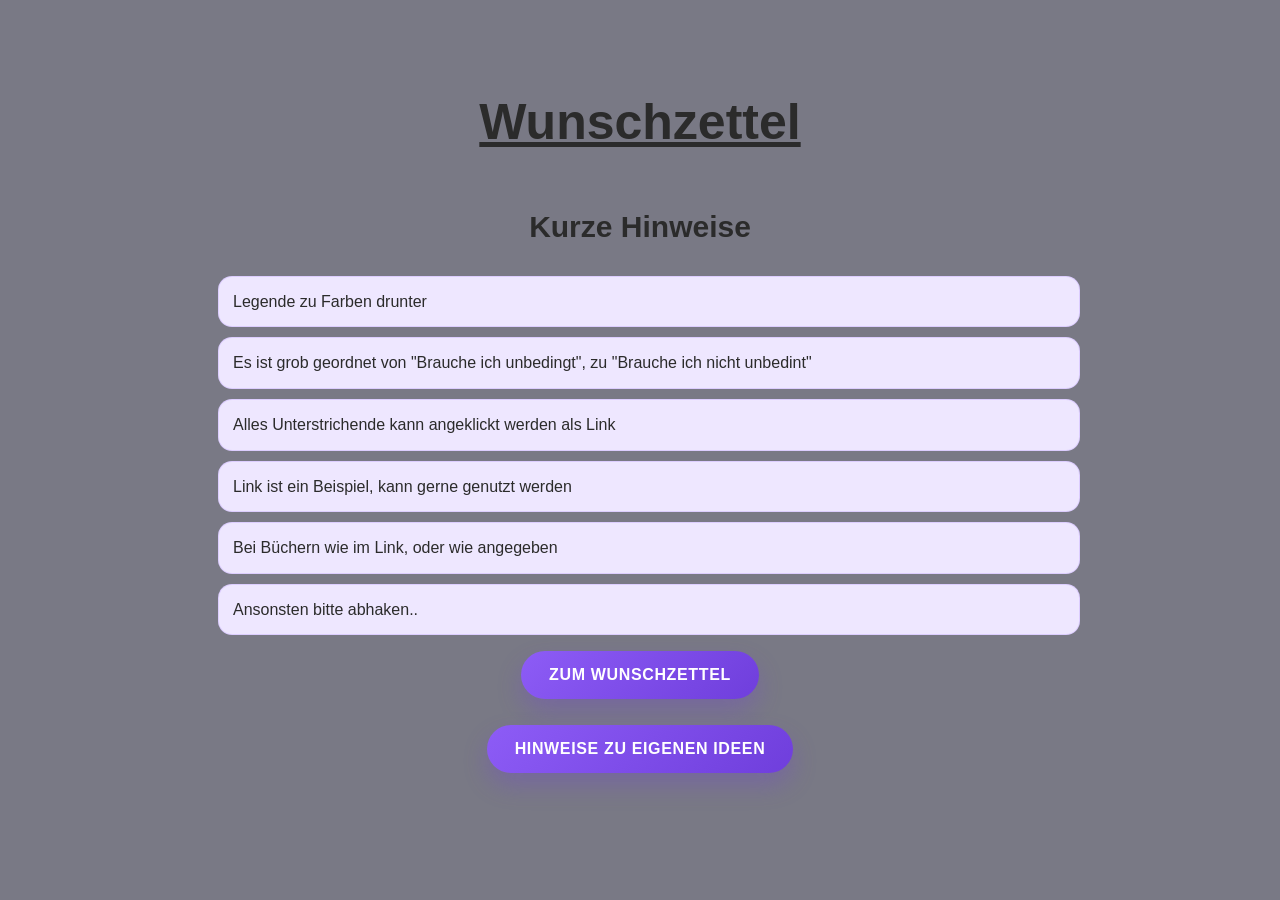
==== commit 2be5a7cc: "Extra Hinweise" ====
--- a/index.html
+++ b/index.html
@@ -24,8 +24,10 @@
 
 
       <button id="btnStart" class="button" type="button">Zum Wunschzettel</button>
+      <br>
+      <button id="btnHinweise" class="button" type="button">Hinweise zu eigenen Ideen</button>
 
-      <li></li>
+      
     </section>
   </main>
 </body>
--- a/style.css
+++ b/style.css
@@ -194,6 +194,7 @@
 button {
   display: block;
   margin-top: 28px;
+  margin-bottom: 28px;
   padding: 15px 28px;
   color: white;
   font-size: 1rem;
@@ -276,4 +277,30 @@
     text-align: center;
     font-size: 30px;
     
-  }+  }
+  .wish-item-book2 {
+  background: #fab9bd;
+  border-color: #000000;
+  text-align: center;
+}
+
+.wish-item-dailyL2 {
+  background: #98bfe4;
+  border-color: #000000;
+  text-align: center;
+}
+
+.wish-item-TT2 {
+  background: #8ce7a9;
+  border-color: #000000;
+  text-align: center;
+}
+
+hr {
+  background: #000000;
+  color: #000000;
+  height: 2px;
+  border: none;
+  margin: 20px;
+
+}
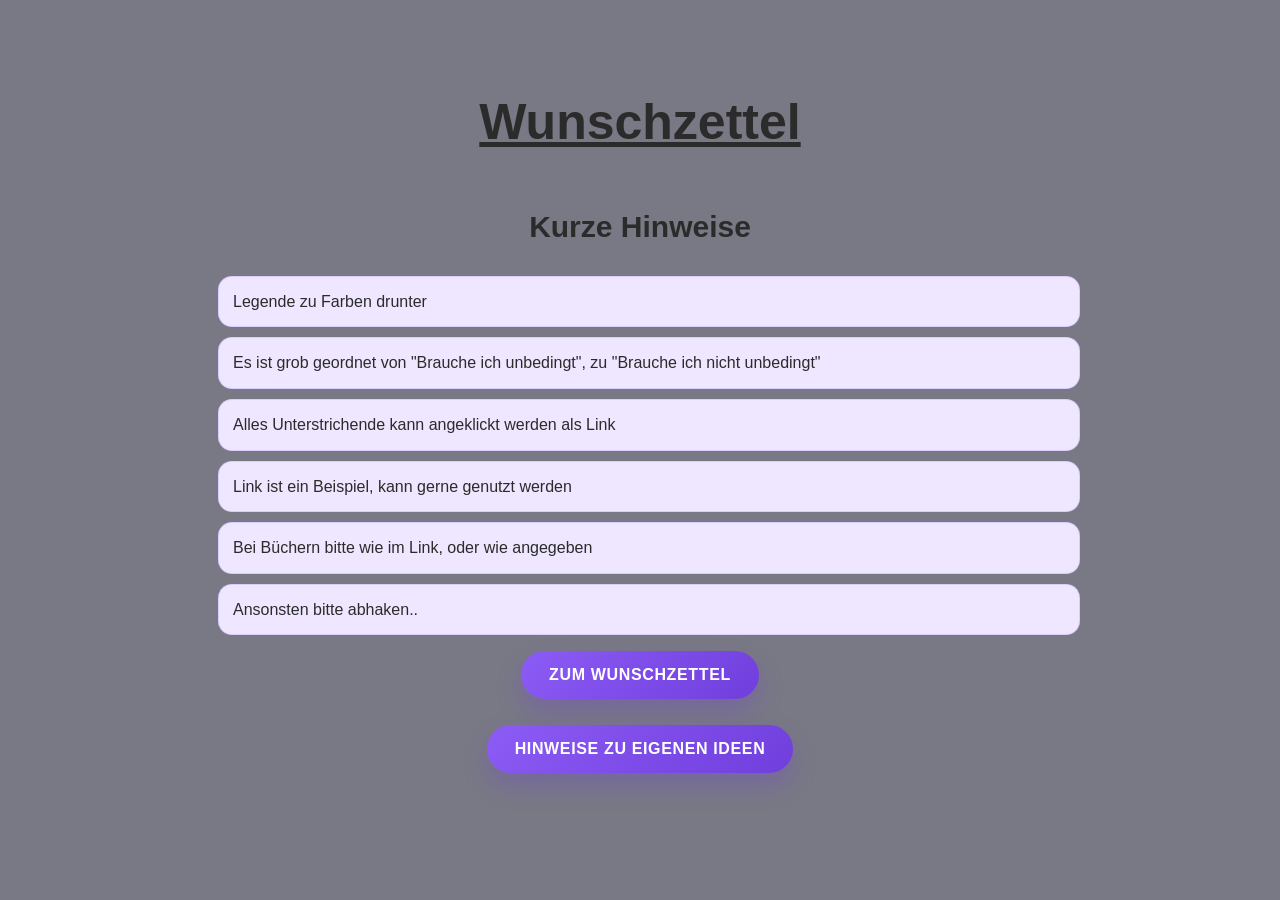
==== commit c148cb51: "rechtschreibfehler" ====
--- a/index.html
+++ b/index.html
@@ -14,10 +14,10 @@
       <h2>Kurze Hinweise</h2>
       <ul class="note-list">
           <li>Legende zu Farben drunter</li>
-          <li>Es ist grob geordnet von "Brauche ich unbedingt", zu "Brauche ich nicht unbedint"</li>
+          <li>Es ist grob geordnet von "Brauche ich unbedingt", zu "Brauche ich nicht unbedingt"</li>
           <li>Alles Unterstrichende kann angeklickt werden als Link</li>
           <li>Link ist ein Beispiel, kann gerne genutzt werden</li>
-          <li>Bei Büchern wie im Link, oder wie angegeben</li>
+          <li>Bei Büchern bitte wie im Link, oder wie angegeben</li>
           <li>Ansonsten bitte abhaken..</li>
         </ul>
       
@@ -31,4 +31,4 @@
     </section>
   </main>
 </body>
-</html>+</html>
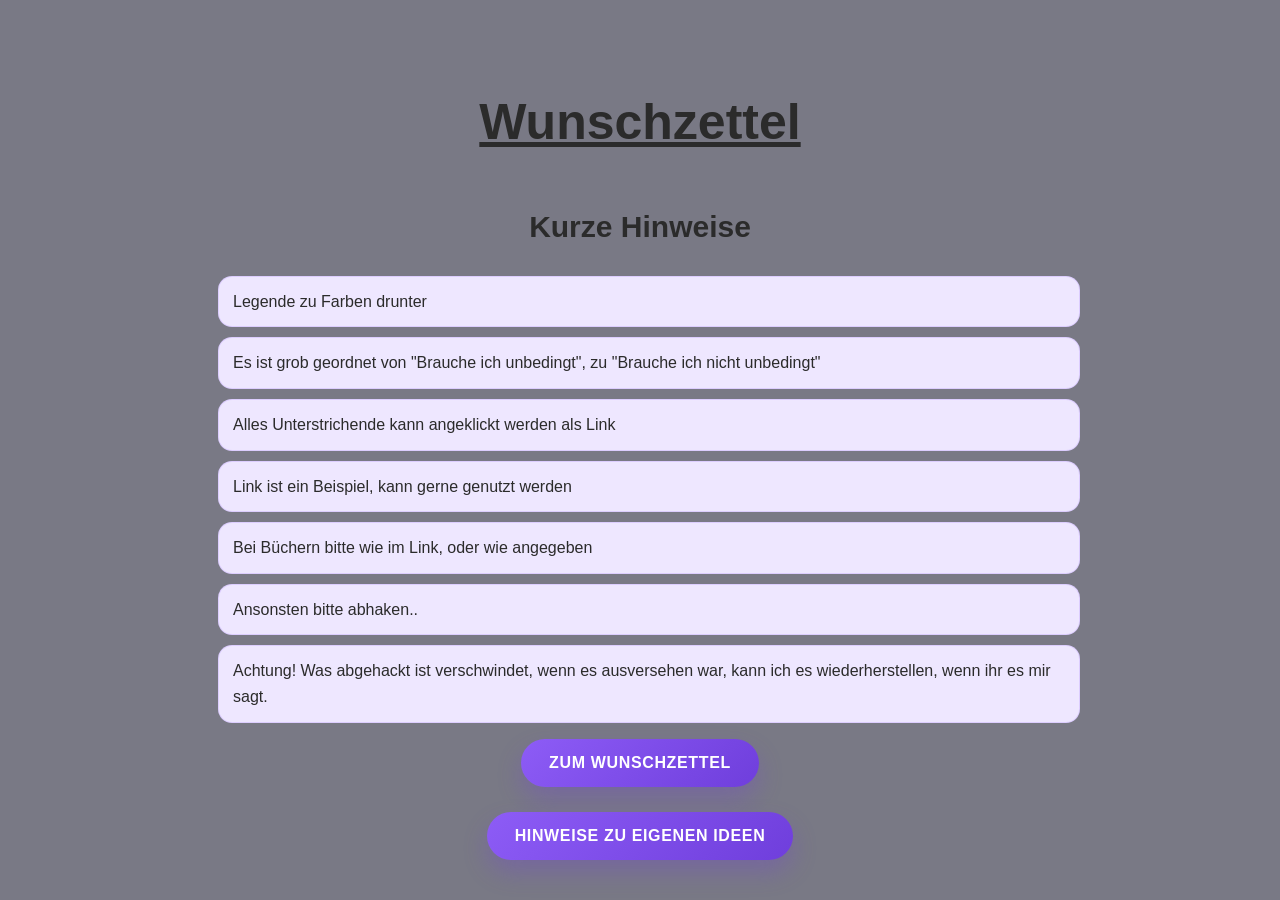
==== commit fc06abd7: "Update index.html" ====
--- a/index.html
+++ b/index.html
@@ -19,6 +19,7 @@
           <li>Link ist ein Beispiel, kann gerne genutzt werden</li>
           <li>Bei Büchern bitte wie im Link, oder wie angegeben</li>
           <li>Ansonsten bitte abhaken..</li>
+          <li>Achtung! Was abgehackt ist verschwindet, wenn es ausversehen war, kann ich es wiederherstellen, wenn ihr es mir sagt.</li>
         </ul>
       
 
